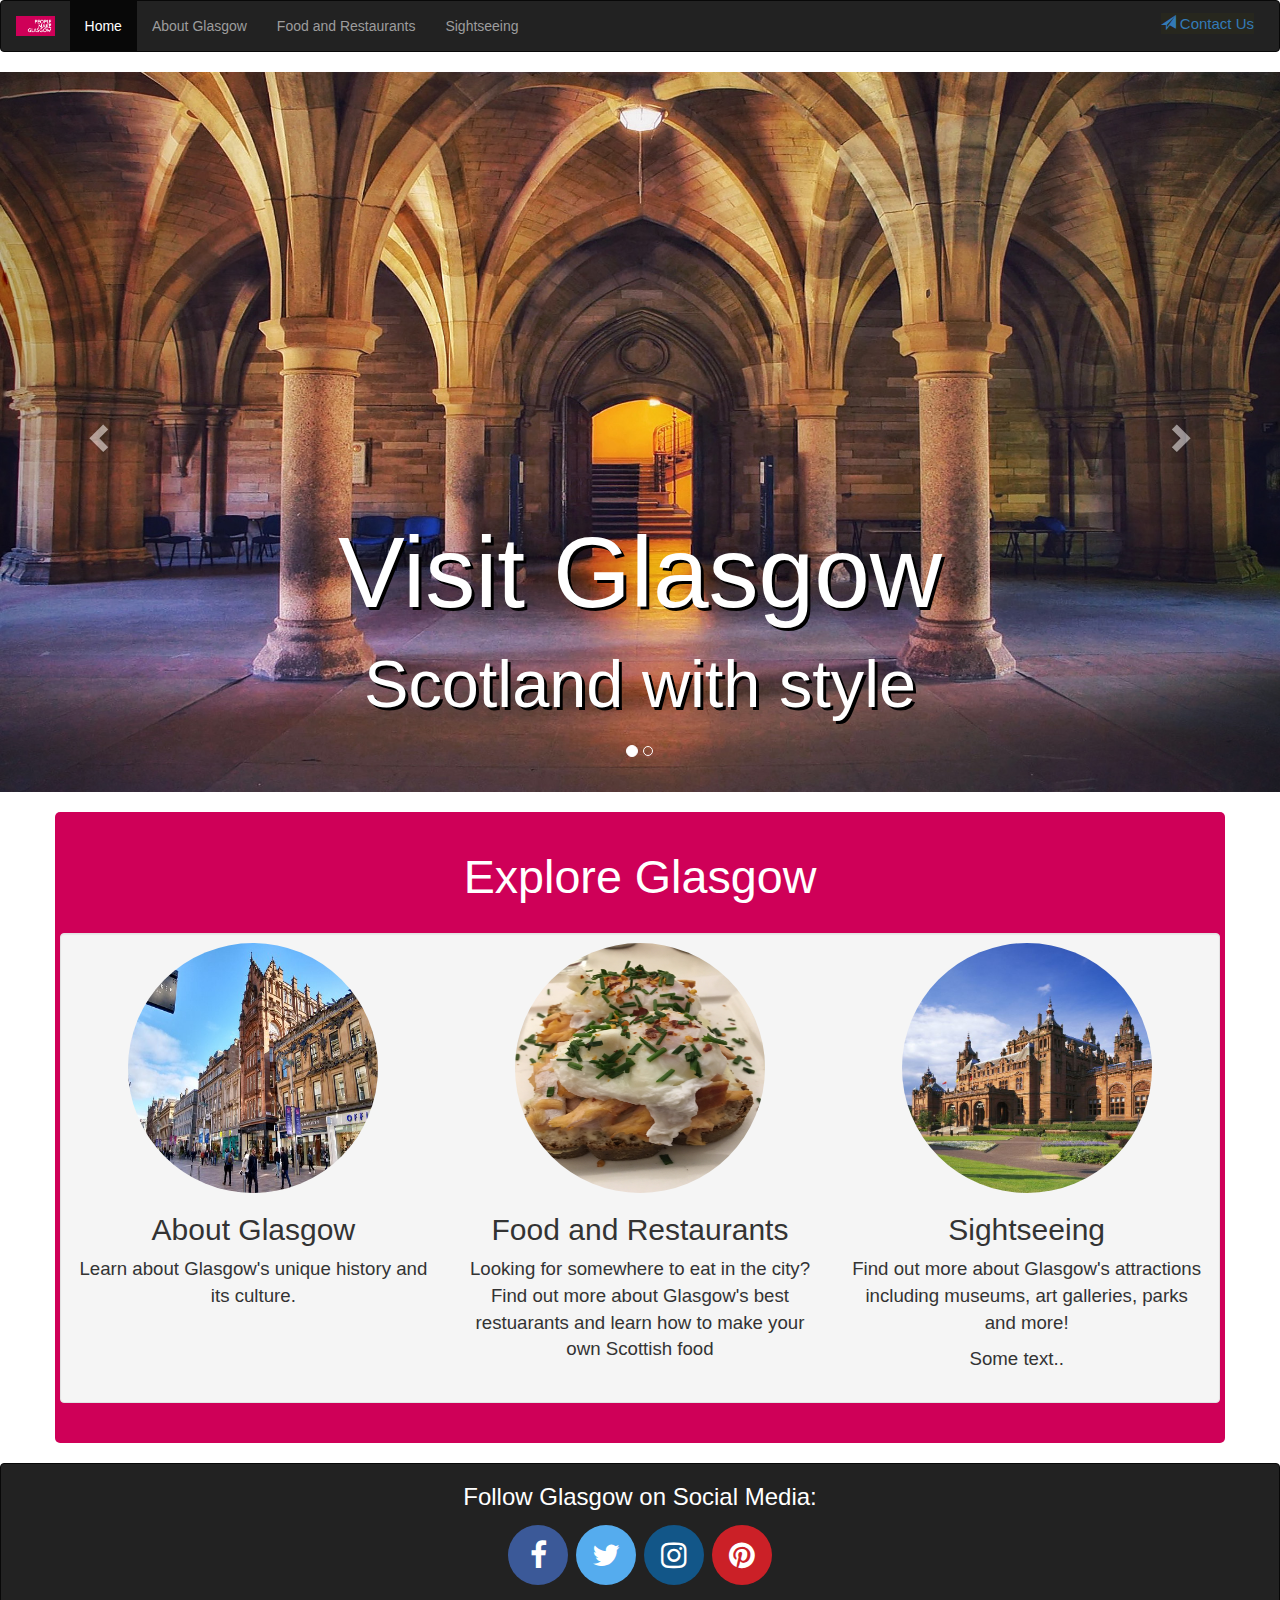
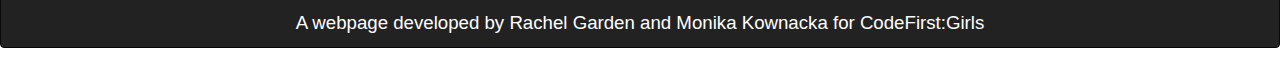
==== index.html @ 88106fba "Renamed homepage to index.html" ====
<!DOCTYPE html>
<html lang="en">
<head>
  <title>Visit Glasgow</title>
  <meta charset="utf-8">
  <meta name="viewport" content="width=device-width, initial-scale=1/">
  <link rel="stylesheet" href="https://maxcdn.bootstrapcdn.com/bootstrap/3.3.7/css/bootstrap.min.css">
  <link href='css/bootstrap.css' rel='stylesheet'>
  <link href='css/indexstyle.css' rel='stylesheet'>
  <script src="https://ajax.googleapis.com/ajax/libs/jquery/3.3.1/jquery.min.js"></script>
  <script src="https://maxcdn.bootstrapcdn.com/bootstrap/3.3.7/js/bootstrap.min.js"></script>

</head>
<body>
<nav class="navbar navbar-inverse">
  <div class="container-fluid">
    <div class="navbar-header">
      <button type="button" class="navbar-toggle" data-toggle="collapse" data-target="#myNavbar">
        <span class="icon-bar"></span>
        <span class="icon-bar"></span>
        <span class="icon-bar"></span>
      </button>
      <img src="images/logo.png" class="navbar-brand" href="https://peoplemakeglasgow.com"> <!--link doesnt work-->
    </div>
    <div class="collapse navbar-collapse" id="myNavbar">
      <ul class="nav navbar-nav">
        <li class="active"><a href="visitglasgowindex.html">Home</a></li>
        <li><a href="history.html">About Glasgow</a></li>
        <li><a href="foodandrestaurants.html">Food and Restaurants</a></li>
        <li><a href="sightseeingindex.html">Sightseeing</a></li>
      </ul>
      <ul class="nav navbar-nav navbar-right">
        <div id="button"><li><a href="ContactUs.html"><span class="glyphicon glyphicon-send"></span> Contact Us</a></li></div>
      </ul>
    </div>
  </div>
</nav>

<div id="myCarousel" class="carousel slide" data-ride="carousel">
    <!-- Indicators -->
    <ol class="carousel-indicators">
      <li data-target="#myCarousel" data-slide-to="0" class="active"></li>
      <li data-target="#myCarousel" data-slide-to="1"></li>
    </ol>

    <!-- Wrapper for slides -->
    <div class="carousel-inner" role="listbox">
      <div class="item active">
        <img src="images/IMG_0931.jpg" alt="University of Glasgow Cloisters">
        <div class="carousel-caption">
          <h3 class="title-heading" align="center" align="justify">Visit Glasgow</h3>
          <p class="title-subtext" align="center" align="justify">Scotland with style</p>
        </div>
      </div>

      <div class="item">
        <img src="images/oranmor.jpg" alt="Oran Mor">
        <div class="carousel-caption">
          <h3 class="title-heading" align="center" align="justify">Something for Everyone</h3>
          <p class="title-subtext" align="center" align="justify">The best that Scotland has to offer.</p>
        </div>
      </div>
    </div>

    <!-- Left and right controls -->
    <a class="left carousel-control" href="#myCarousel" role="button" data-slide="prev">
      <span class="glyphicon glyphicon-chevron-left" aria-hidden="true"></span>
      <span class="sr-only">Previous</span>
    </a>
    <a class="right carousel-control" href="#myCarousel" role="button" data-slide="next">
      <span class="glyphicon glyphicon-chevron-right" aria-hidden="true"></span>
      <span class="sr-only">Next</span>
    </a>
</div>

<div class="container text-center">
  <h1 class="explore-glasgow">Explore Glasgow</h1><br>
  <div class="row">
    <div class= 'col-sm-6 col-md-6 col-lg-4'>
      <img src='images/buchannanstreet.jpg' class= 'img-circle' style='width:250px;height:250px;' alt='Salmon on Toast'>
      <h2>About Glasgow</h2>
      <p>Learn about Glasgow's unique history and its culture.</p>
    </div>

    <div class= 'col-sm-6 col-md-6 col-lg-4'>
      <img src='images/IMG_5621.jpg' class= 'img-circle' style='width:250px;height:250px;' alt='Salmon on Toast'>
      <h2>Food and Restaurants</h2>
      <p>Looking for somewhere to eat in the city? Find out more about Glasgow's best restuarants and learn how to make your own Scottish food</p>
    </div>

    <div class= 'col-sm-6 col-md-6 col-lg-4'>
      <img src='images/kelvingrove.jpg' class= 'img-circle' style='width:250px;height:250px;' alt='Kelvingrove Art Gallery'>
      <h2>Sightseeing</h2>
      <p> Find out more about Glasgow's attractions including museums, art galleries, parks and more!</p>
    </div>

      <div class="well">
       <p>Some text..</p>
      </div>
    </div>

  </div>
<br>

<!-- footer for social media buttons-->

<footer class="navbar navbar-inverse container-fluid text-center">
  <h3 class ="social-media">Follow Glasgow on Social Media:</h3>
  <meta name="viewport" content="width=device-width, initial-scale=1">
  <link rel="stylesheet" href="https://cdnjs.cloudflare.com/ajax/libs/font-awesome/4.7.0/css/font-awesome.min.css">

<!--CSS for social media buttons-->
  <style>
  .fa {
    padding: 15px;
    font-size: 30px;
    width: 60px;
    height:60px;
    margin: 5px 2px;
    border-radius: 50%;
    text-align: center;
    text-decoration: none;
  }

  .fa:hover {
      opacity: 0.7;
      color: white;
      text-decoration: none;
  }

  .fa-facebook {
    background: #3B5998;
    color: white;
  }

  .fa-twitter {
    background: #55ACEE;
    color: white;
  }

  .fa-instagram {
    background: #125688;
    color: white;
  }

  .fa-pinterest {
    background: #cb2027;
    color: white;
  }

  </style>
  <!-- Socialmedia buttons and links -->
  <a href="https://www.facebook.com/PeopleMakeGlasgow/?hc_ref=ARR8zTGH_P3akVEDZdXSnG-ZInZl71Me40OsvrvSylviY5tzipdqh0vuFWXz1aVz9Bk&fref=nf" class="fa fa-facebook"></a>
  <a href="https://twitter.com/peoplemakeGLA" class="fa fa-twitter"></a>
  <a href="https://www.instagram.com/instaglasgow/" class="fa fa-instagram"></a>
  <a href="https://www.pinterest.co.uk/peoplemakeGLA/" class="fa fa-pinterest"></a>
<br>
<br>
<p class="social-media">A webpage developed by Rachel Garden and Monika Kownacka for CodeFirst:Girls</p>
</footer>

</body>
</html>
---- css/indexstyle.css ----
#button {
  margin-top: 12px;
  margin-right: 10px;
  color: white;
  font-size: 15px;
  background-color: #27271E;
}

.title-heading {
  font-size: 75pt;
   text-shadow: 3px 3px black;
}
.title-subtext {
  font-size: 50pt;
  text-shadow: 3px 3px black;
}
.explore-glasgow{
  font-size: 35pt;
  color: white;
}
.img-circle {
  margin-top: 10px;
}
.container {
  margin-top: 20px;
  border-radius: 5px;
  background-color: #cf0058;
  padding: 20px;
}

p {
  font-size: 14pt;
}

.social-media {
  color: white;
}
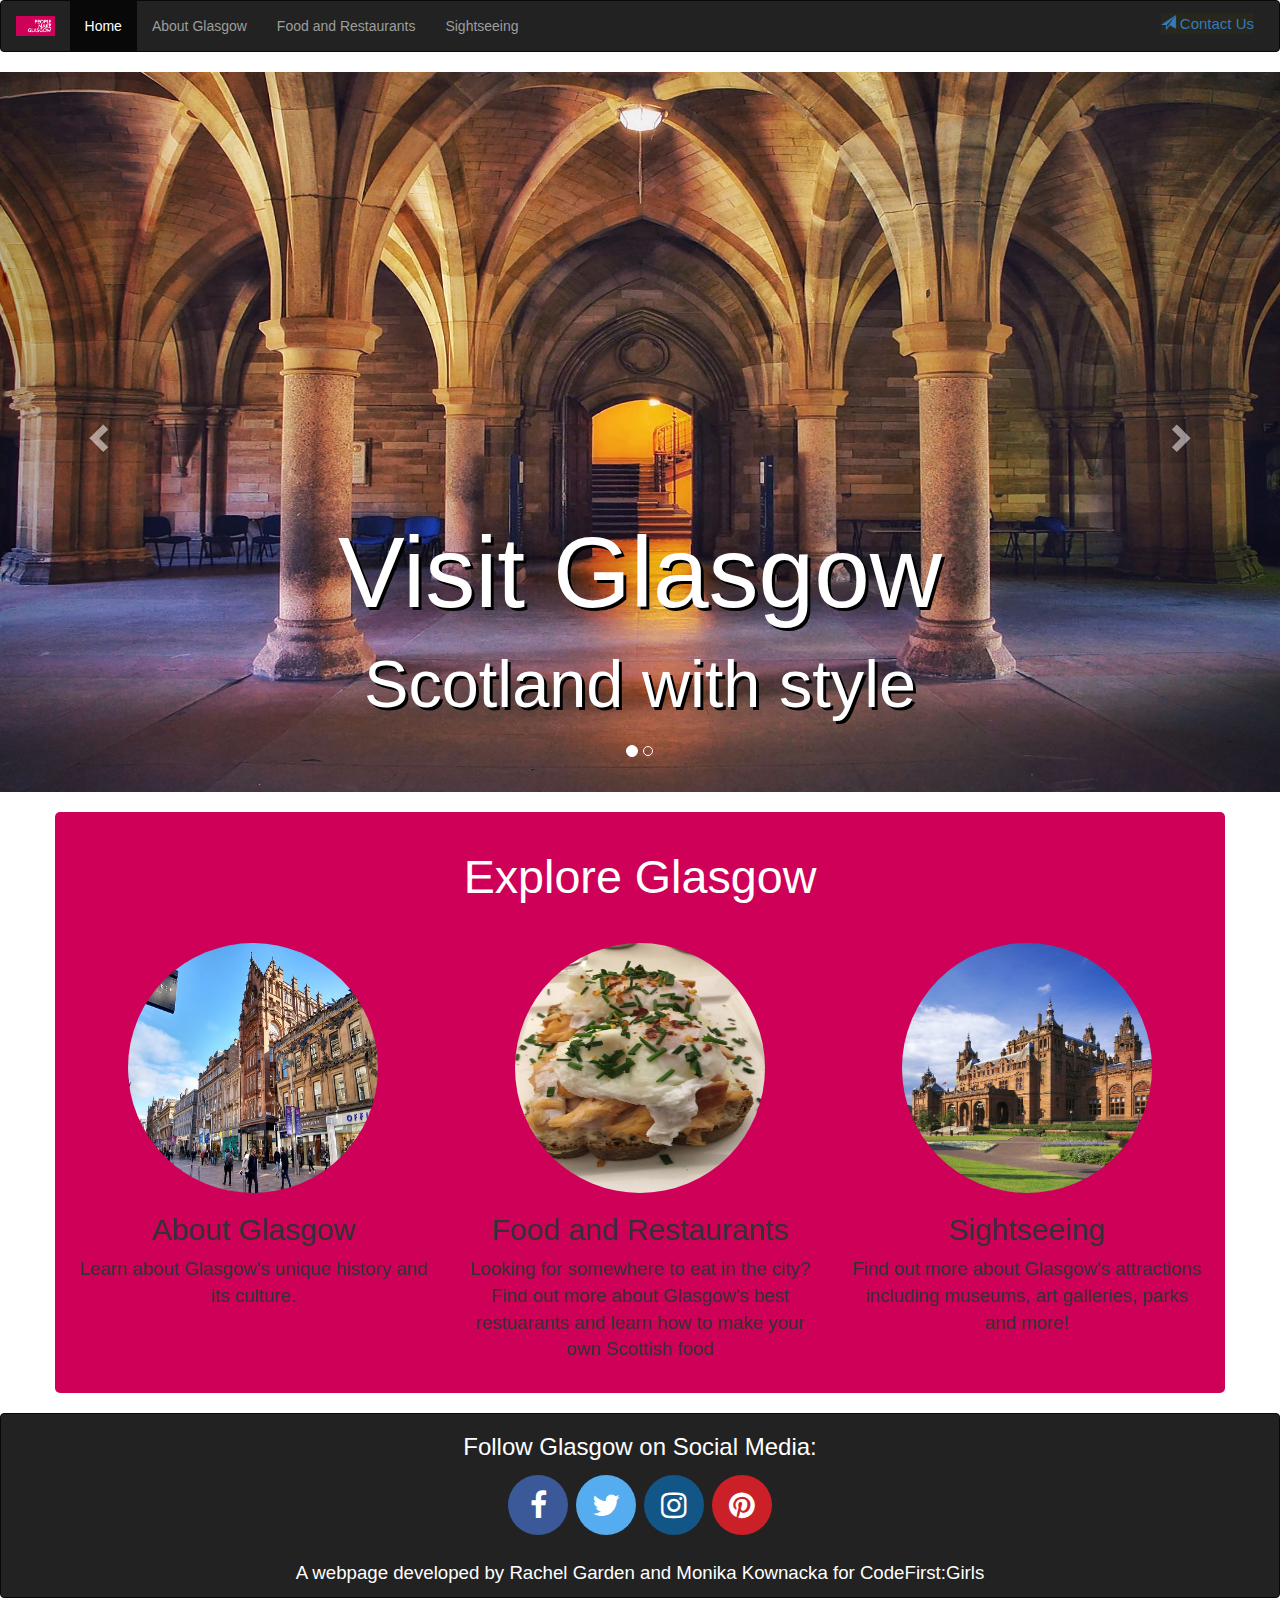
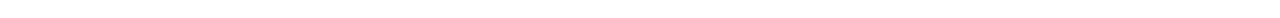
==== commit 62d2336e: "last chage" ====
--- a/index.html
+++ b/index.html
@@ -24,7 +24,7 @@
     </div>
     <div class="collapse navbar-collapse" id="myNavbar">
       <ul class="nav navbar-nav">
-        <li class="active"><a href="visitglasgowindex.html">Home</a></li>
+        <li class="active"><a href="index.html">Home</a></li>
         <li><a href="history.html">About Glasgow</a></li>
         <li><a href="foodandrestaurants.html">Food and Restaurants</a></li>
         <li><a href="sightseeingindex.html">Sightseeing</a></li>
@@ -93,10 +93,6 @@
       <h2>Sightseeing</h2>
       <p> Find out more about Glasgow's attractions including museums, art galleries, parks and more!</p>
     </div>
-
-      <div class="well">
-       <p>Some text..</p>
-      </div>
     </div>
 
   </div>
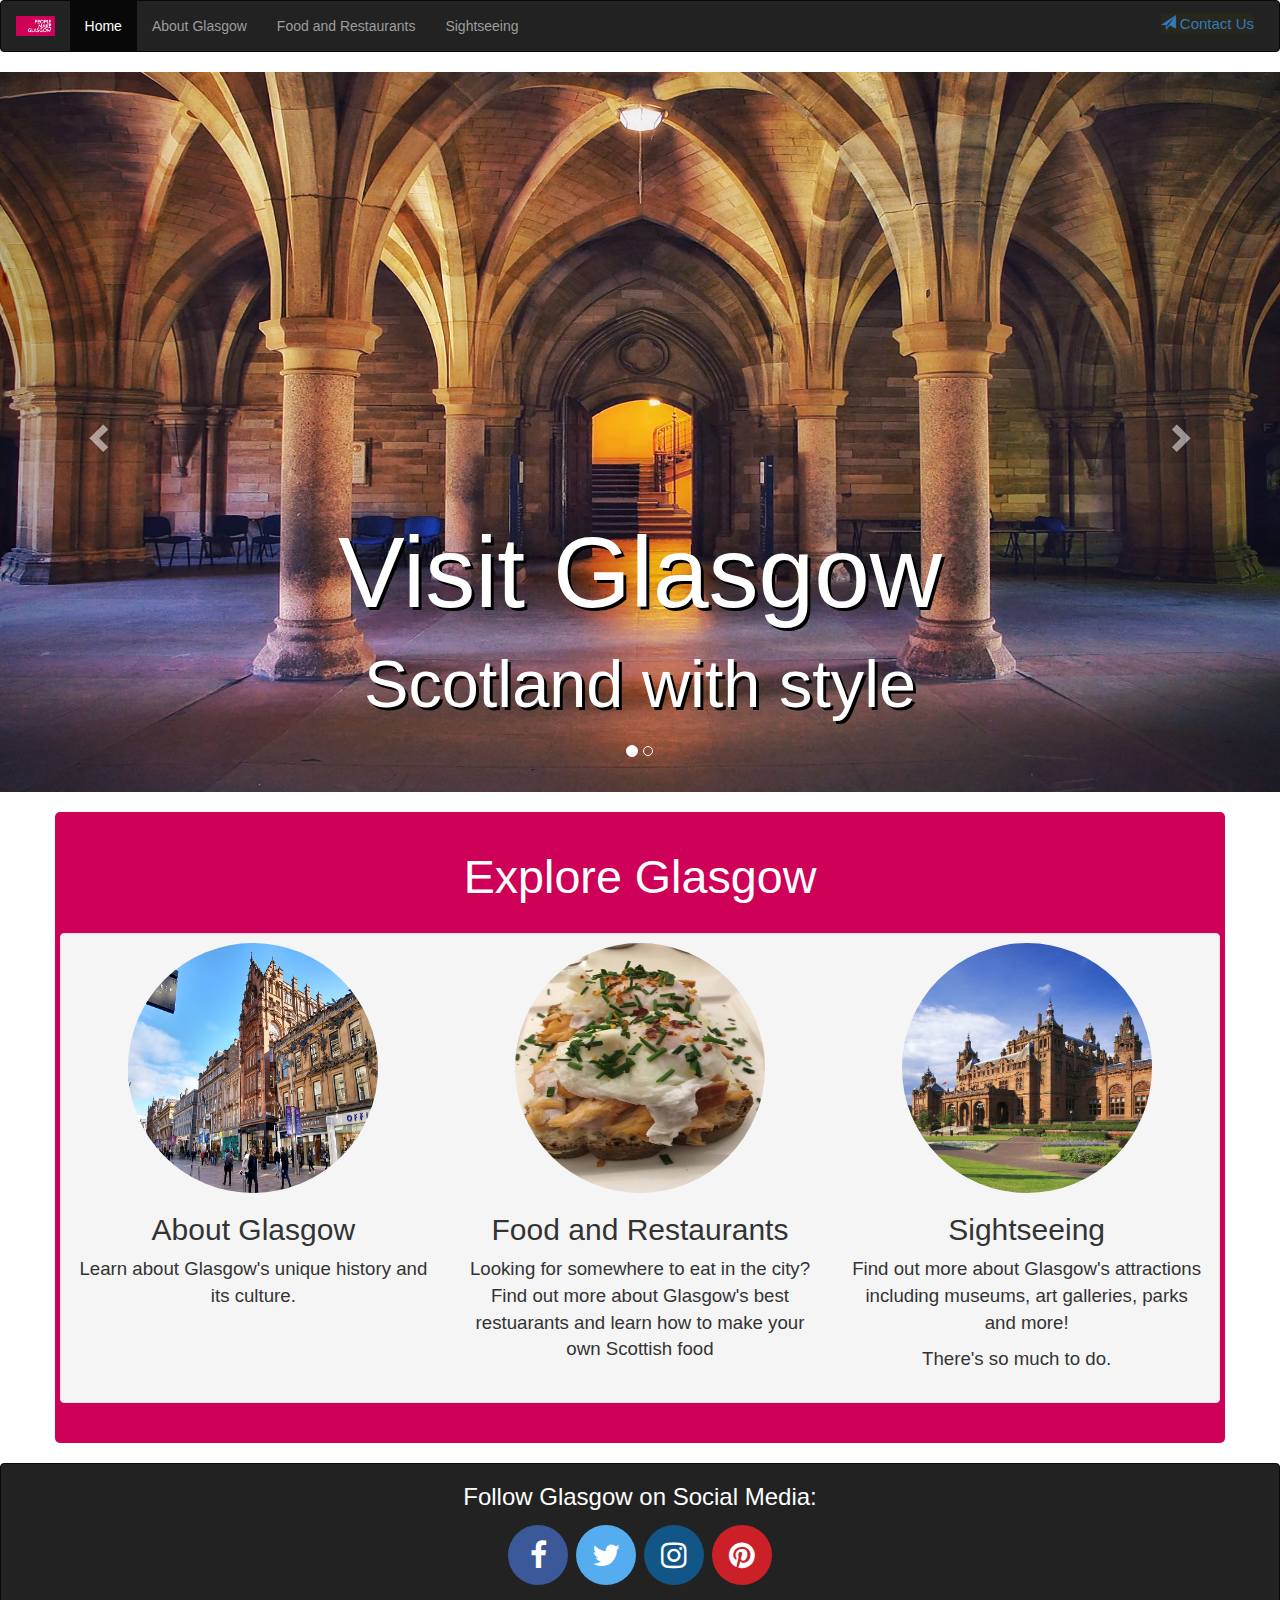
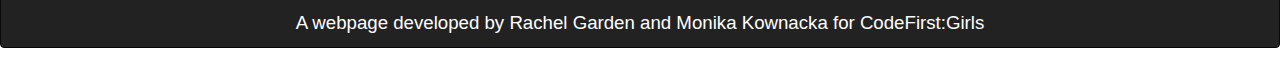
==== commit ffe385b0: "FIXED" ====
--- a/index.html
+++ b/index.html
@@ -93,8 +93,12 @@
       <h2>Sightseeing</h2>
       <p> Find out more about Glasgow's attractions including museums, art galleries, parks and more!</p>
     </div>
-    </div>
 
+    <div class="well">
+<p>There's so much to do.</p>
+  </div>
+
+  </div>
   </div>
 <br>
 
